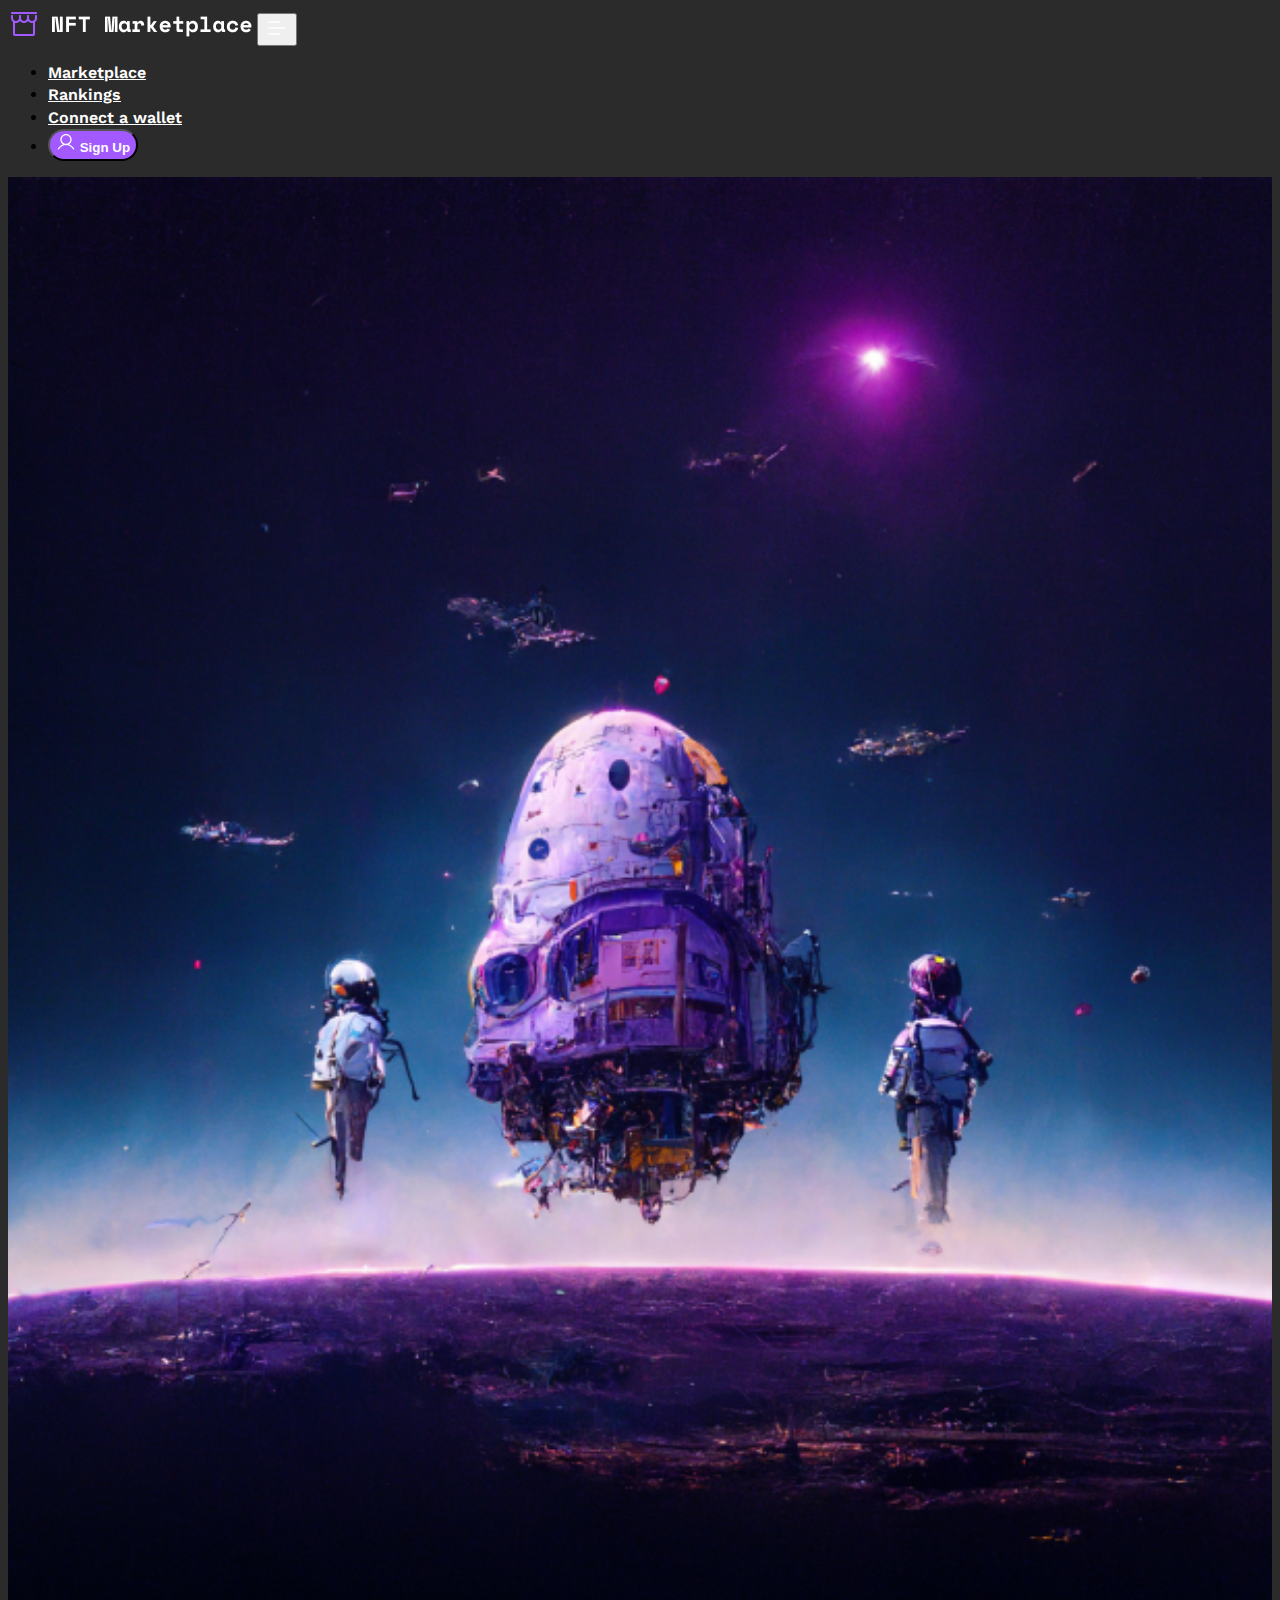
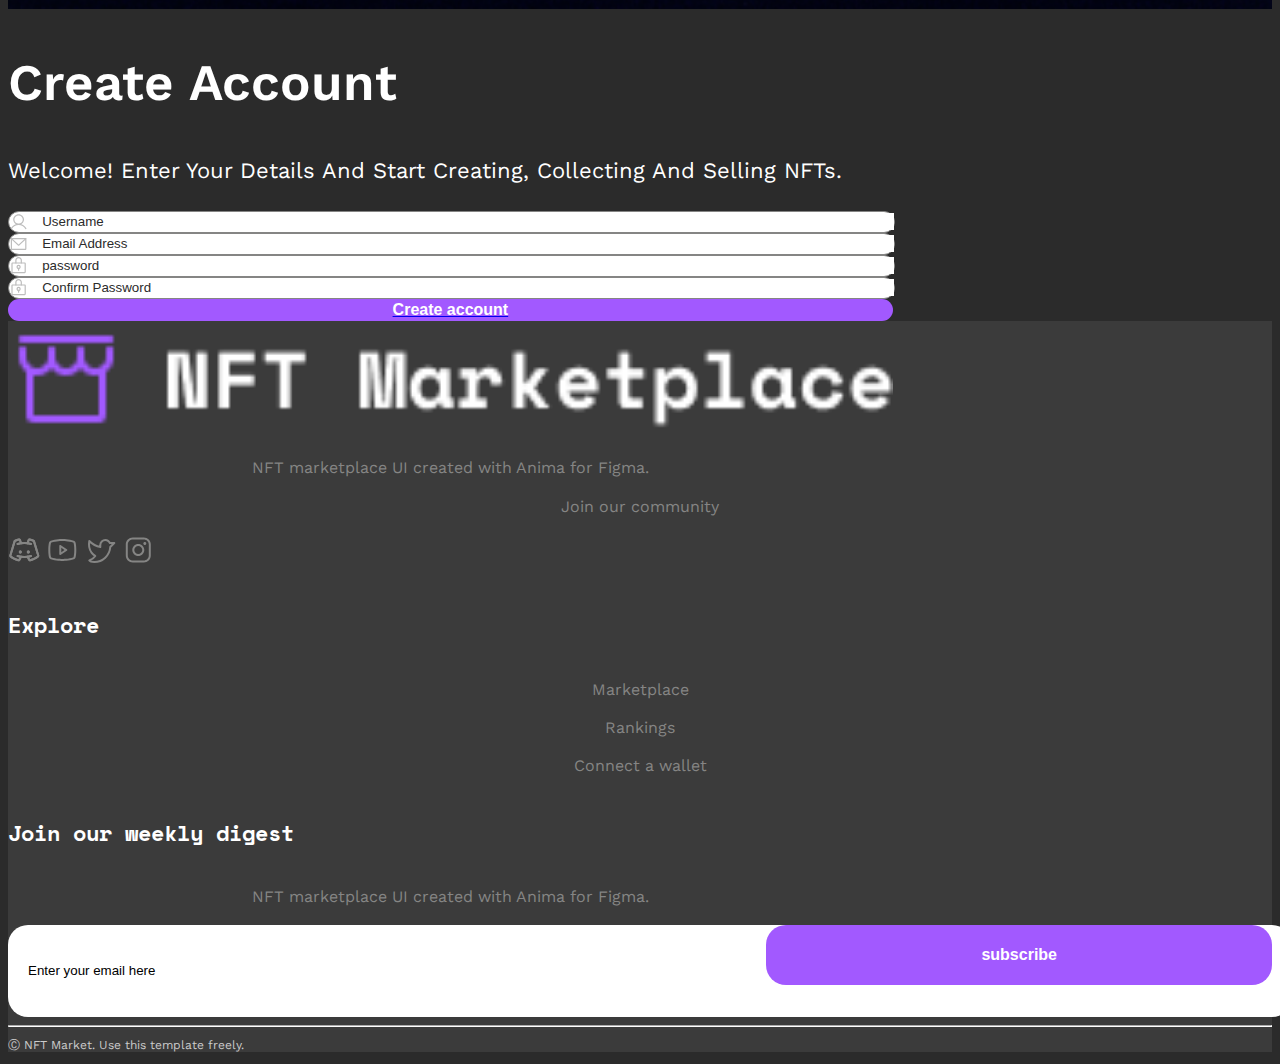
==== Sign Up.html @ da290aa7 "Add files via upload" ====
<!DOCTYPE html>
<html>

<head>
    <meta charset="utf-8">
    <meta name="viewport" content="width=device-width, initial-scale=1.0">
    <link href="https://cdn.jsdelivr.net/npm/bootstrap@5.3.0-alpha1/dist/css/bootstrap.min.css" rel="stylesheet"
        integrity="sha384-GLhlTQ8iRABdZLl6O3oVMWSktQOp6b7In1Zl3/Jr59b6EGGoI1aFkw7cmDA6j6gD" crossorigin="anonymous">
    <script src="https://cdn.jsdelivr.net/npm/bootstrap@5.3.0-alpha1/dist/js/bootstrap.bundle.min.js"
        integrity="sha384-w76AqPfDkMBDXo30jS1Sgez6pr3x5MlQ1ZAGC+nuZB+EYdgRZgiwxhTBTkF7CXvN"
        crossorigin="anonymous"></script>
    <link rel="stylesheet" href="https://fonts.googleapis.com/css?family=Work Sans">
    <link rel="stylesheet" href="https://fonts.googleapis.com/css?family=Space Mono">
    <title>Sign Up</title>
    <link rel="stylesheet" href="styles.css">
    <link rel="stylesheet" href="styles_sign_up.css">
</head>

<body>
    <!--START-->

    <header>

        <!--NAVIGATION-->

        <div class="container-fluid mb-md-2 mb-4 px-lg-3 px-md-1 px-2">

            <nav class="navbar navbar-expand-md">

                <a href="#" class="navbar-brand"><img src="Img/Logo.png"></a>

                <button class="navbar-toggler" type="button" data-bs-toggle="collapse" data-bs-target="#mynav"
                    aria-controls="mynav" aria-expanded="false" aria-lable="Toggle navigation">

                    <span><svg width="24" height="24" viewBox="0 0 24 24" fill="none"
                            xmlns="http://www.w3.org/2000/svg">
                            <path fill-rule="evenodd" clip-rule="evenodd"
                                d="M3 12C3 11.5858 3.33579 11.25 3.75 11.25H20.25C20.6642 11.25 21 11.5858 21 12C21 12.4142 20.6642 12.75 20.25 12.75H3.75C3.33579 12.75 3 12.4142 3 12Z"
                                fill="white" />
                            <path fill-rule="evenodd" clip-rule="evenodd"
                                d="M3 6C3 5.58579 3.33579 5.25 3.75 5.25H15C15.4142 5.25 15.75 5.58579 15.75 6C15.75 6.41421 15.4142 6.75 15 6.75H3.75C3.33579 6.75 3 6.41421 3 6Z"
                                fill="white" />
                            <path fill-rule="evenodd" clip-rule="evenodd"
                                d="M3 18C3 17.5858 3.33579 17.25 3.75 17.25H15C15.4142 17.25 15.75 17.5858 15.75 18C15.75 18.4142 15.4142 18.75 15 18.75H3.75C3.33579 18.75 3 18.4142 3 18Z"
                                fill="white" />
                        </svg>
                    </span>

                </button>

                <div class="collapse navbar-collapse" id="mynav">

                    <ul class="navbar-nav d-flex align-items-md-center gap-lg-3 gap-md-3 gap-2 ms-auto">

                        <li>
                            <a class="nav-link linki" href="#">Marketplace</a>
                        </li>

                        <li>
                            <a class="nav-link linki" href="#">Rankings</a>
                        </li>

                        <li>
                            <a class="nav-link linki" href="#">Connect a wallet</a>
                        </li>

                        <li>
                            <a class="nav-link" href="Sign Up.html" target="_blank">
                                <button class="btn btn-dark gilaki linki px-4 py-3"><svg width="20" height="20"
                                        viewBox="0 0 20 20" fill="none" xmlns="http://www.w3.org/2000/svg">
                                        <path fill-rule="evenodd" clip-rule="evenodd"
                                            d="M10 3.125C7.58375 3.125 5.625 5.08375 5.625 7.5C5.625 9.91625 7.58375 11.875 10 11.875C12.4162 11.875 14.375 9.91625 14.375 7.5C14.375 5.08375 12.4162 3.125 10 3.125ZM4.375 7.5C4.375 4.3934 6.8934 1.875 10 1.875C13.1066 1.875 15.625 4.3934 15.625 7.5C15.625 10.6066 13.1066 13.125 10 13.125C6.8934 13.125 4.375 10.6066 4.375 7.5Z"
                                            fill="white" />
                                        <path fill-rule="evenodd" clip-rule="evenodd"
                                            d="M10 13.1245C8.57364 13.1245 7.17241 13.5 5.93717 14.2132C4.70194 14.9265 3.67623 15.9523 2.96317 17.1877C2.79061 17.4866 2.40837 17.5891 2.10942 17.4165C1.81047 17.2439 1.70802 16.8617 1.88058 16.5628C2.70335 15.1374 3.88686 13.9537 5.31212 13.1307C6.73739 12.3078 8.3542 11.8745 10 11.8745C11.6458 11.8745 13.2626 12.3078 14.6879 13.1307C16.1131 13.9537 17.2966 15.1374 18.1194 16.5628C18.292 16.8617 18.1895 17.2439 17.8906 17.4165C17.5916 17.5891 17.2094 17.4866 17.0368 17.1877C16.3238 15.9523 15.2981 14.9265 14.0628 14.2132C12.8276 13.5 11.4264 13.1245 10 13.1245Z"
                                            fill="white" />
                                    </svg>
                                    Sign Up</button>
                            </a>
                        </li>

                    </ul>

                </div>
            </nav>

        </div>

    </header>


    <!--SECTION-I-->


    <main class="py-md-0 py-3">
        <div class="container-fluid">
            <div class="row">
                <div class="col-md-5 col-12 p-0">
                    <img class="poto hidden-1" src="Img_2/Image.png">
                    <img class="poto hidden-2" src="Img_2/Image 2.png">
                </div>

                <div class="col-lg-5 col-md-7 col-12 p-md-5 p-3">
                    <h2 class="heading-1 py-2 px-1">Create Account</h2>
                    <p class="teqsti-1 px-2 py-1">Welcome! Enter Your Details And Start Creating, Collecting And Selling
                        NFTs.
                    </p>

                    <div class="px-2">

                        <form action="#">

                            <div class="input-101 py-2 px-3 my-2">

                                <svg width="20" height="20" viewBox="0 0 20 20" fill="none"
                                    xmlns="http://www.w3.org/2000/svg">
                                    <path fill-rule="evenodd" clip-rule="evenodd"
                                        d="M10 3.125C7.58375 3.125 5.625 5.08375 5.625 7.5C5.625 9.91625 7.58375 11.875 10 11.875C12.4162 11.875 14.375 9.91625 14.375 7.5C14.375 5.08375 12.4162 3.125 10 3.125ZM4.375 7.5C4.375 4.3934 6.8934 1.875 10 1.875C13.1066 1.875 15.625 4.3934 15.625 7.5C15.625 10.6066 13.1066 13.125 10 13.125C6.8934 13.125 4.375 10.6066 4.375 7.5Z"
                                        fill="#BDBDBD" />
                                    <path fill-rule="evenodd" clip-rule="evenodd"
                                        d="M9.99998 13.1245C8.57362 13.1245 7.17239 13.5 5.93716 14.2132C4.70193 14.9265 3.67622 15.9523 2.96315 17.1877C2.79059 17.4866 2.40836 17.5891 2.10941 17.4165C1.81046 17.2439 1.708 16.8617 1.88056 16.5628C2.70333 15.1374 3.88684 13.9537 5.31211 13.1307C6.73738 12.3078 8.35418 11.8745 9.99998 11.8745C11.6458 11.8745 13.2626 12.3078 14.6879 13.1307C16.1131 13.9537 17.2966 15.1374 18.1194 16.5628C18.292 16.8617 18.1895 17.2439 17.8906 17.4165C17.5916 17.5891 17.2094 17.4866 17.0368 17.1877C16.3237 15.9523 15.298 14.9265 14.0628 14.2132C12.8276 13.5 11.4263 13.1245 9.99998 13.1245Z"
                                        fill="#BDBDBD" />
                                </svg>


                                <input type="text" id="name" name="name" placeholder="Username">

                            </div>

                            <div class="input-101 py-2 px-3 my-3">

                                <svg width="20" height="20" viewBox="0 0 20 20" fill="none"
                                    xmlns="http://www.w3.org/2000/svg">
                                    <path fill-rule="evenodd" clip-rule="evenodd"
                                        d="M1.875 4.375C1.875 4.02982 2.15482 3.75 2.5 3.75H17.5C17.8452 3.75 18.125 4.02982 18.125 4.375V15C18.125 15.3315 17.9933 15.6495 17.7589 15.8839C17.5245 16.1183 17.2065 16.25 16.875 16.25H3.125C2.79348 16.25 2.47554 16.1183 2.24112 15.8839C2.0067 15.6495 1.875 15.3315 1.875 15V4.375ZM3.125 5V15H16.875V5H3.125Z"
                                        fill="#BDBDBD" />
                                    <path fill-rule="evenodd" clip-rule="evenodd"
                                        d="M2.03928 3.95268C2.27253 3.69823 2.66788 3.68104 2.92233 3.91428L10 10.4021L17.0777 3.91428C17.3321 3.68104 17.7275 3.69823 17.9607 3.95268C18.194 4.20713 18.1768 4.60248 17.9223 4.83573L10.4223 11.7107C10.1834 11.9298 9.81663 11.9298 9.57768 11.7107L2.07768 4.83573C1.82323 4.60248 1.80604 4.20713 2.03928 3.95268Z"
                                        fill="#BDBDBD" />
                                </svg>


                                <input type="meil" id="meil" name="meil" placeholder="Email Address">

                            </div>

                            <div class="input-101 py-2 px-3 my-2">

                                <svg width="20" height="20" viewBox="0 0 20 20" fill="none"
                                    xmlns="http://www.w3.org/2000/svg">
                                    <path fill-rule="evenodd" clip-rule="evenodd"
                                        d="M10 10C9.48223 10 9.0625 10.4197 9.0625 10.9375C9.0625 11.4553 9.48223 11.875 10 11.875C10.5178 11.875 10.9375 11.4553 10.9375 10.9375C10.9375 10.4197 10.5178 10 10 10ZM7.8125 10.9375C7.8125 9.72938 8.79188 8.75 10 8.75C11.2081 8.75 12.1875 9.72938 12.1875 10.9375C12.1875 12.1456 11.2081 13.125 10 13.125C8.79188 13.125 7.8125 12.1456 7.8125 10.9375Z"
                                        fill="#BDBDBD" />
                                    <path fill-rule="evenodd" clip-rule="evenodd"
                                        d="M10 11.875C10.3452 11.875 10.625 12.1548 10.625 12.5V14.375C10.625 14.7202 10.3452 15 10 15C9.65482 15 9.375 14.7202 9.375 14.375V12.5C9.375 12.1548 9.65482 11.875 10 11.875Z"
                                        fill="#BDBDBD" />
                                    <path fill-rule="evenodd" clip-rule="evenodd"
                                        d="M2.5 7.5C2.5 6.80964 3.05964 6.25 3.75 6.25H16.25C16.9404 6.25 17.5 6.80964 17.5 7.5V16.25C17.5 16.9404 16.9404 17.5 16.25 17.5H3.75C3.05964 17.5 2.5 16.9404 2.5 16.25V7.5ZM16.25 7.5H3.75V16.25H16.25V7.5Z"
                                        fill="#BDBDBD" />
                                    <path fill-rule="evenodd" clip-rule="evenodd"
                                        d="M10 1.875C9.41984 1.875 8.86344 2.10547 8.4532 2.5157C8.04297 2.92594 7.8125 3.48234 7.8125 4.0625V6.875C7.8125 7.22018 7.53268 7.5 7.1875 7.5C6.84232 7.5 6.5625 7.22018 6.5625 6.875V4.0625C6.5625 3.15082 6.92466 2.27648 7.56932 1.63182C8.21398 0.987164 9.08832 0.625 10 0.625C10.9117 0.625 11.786 0.987164 12.4307 1.63182C13.0753 2.27648 13.4375 3.15082 13.4375 4.0625V6.875C13.4375 7.22018 13.1577 7.5 12.8125 7.5C12.4673 7.5 12.1875 7.22018 12.1875 6.875V4.0625C12.1875 3.48234 11.957 2.92594 11.5468 2.5157C11.1366 2.10547 10.5802 1.875 10 1.875Z"
                                        fill="#BDBDBD" />
                                </svg>


                                <input type="password" id="pwd" name="pwd" placeholder="password">

                            </div>

                            <div class="input-101 py-2 px-3 my-3">

                                <svg width="20" height="20" viewBox="0 0 20 20" fill="none"
                                    xmlns="http://www.w3.org/2000/svg">
                                    <path fill-rule="evenodd" clip-rule="evenodd"
                                        d="M10 10C9.48223 10 9.0625 10.4197 9.0625 10.9375C9.0625 11.4553 9.48223 11.875 10 11.875C10.5178 11.875 10.9375 11.4553 10.9375 10.9375C10.9375 10.4197 10.5178 10 10 10ZM7.8125 10.9375C7.8125 9.72938 8.79188 8.75 10 8.75C11.2081 8.75 12.1875 9.72938 12.1875 10.9375C12.1875 12.1456 11.2081 13.125 10 13.125C8.79188 13.125 7.8125 12.1456 7.8125 10.9375Z"
                                        fill="#BDBDBD" />
                                    <path fill-rule="evenodd" clip-rule="evenodd"
                                        d="M10 11.875C10.3452 11.875 10.625 12.1548 10.625 12.5V14.375C10.625 14.7202 10.3452 15 10 15C9.65482 15 9.375 14.7202 9.375 14.375V12.5C9.375 12.1548 9.65482 11.875 10 11.875Z"
                                        fill="#BDBDBD" />
                                    <path fill-rule="evenodd" clip-rule="evenodd"
                                        d="M2.5 7.5C2.5 6.80964 3.05964 6.25 3.75 6.25H16.25C16.9404 6.25 17.5 6.80964 17.5 7.5V16.25C17.5 16.9404 16.9404 17.5 16.25 17.5H3.75C3.05964 17.5 2.5 16.9404 2.5 16.25V7.5ZM16.25 7.5H3.75V16.25H16.25V7.5Z"
                                        fill="#BDBDBD" />
                                    <path fill-rule="evenodd" clip-rule="evenodd"
                                        d="M10 1.875C9.41984 1.875 8.86344 2.10547 8.4532 2.5157C8.04297 2.92594 7.8125 3.48234 7.8125 4.0625V6.875C7.8125 7.22018 7.53268 7.5 7.1875 7.5C6.84232 7.5 6.5625 7.22018 6.5625 6.875V4.0625C6.5625 3.15082 6.92466 2.27648 7.56932 1.63182C8.21398 0.987164 9.08832 0.625 10 0.625C10.9117 0.625 11.786 0.987164 12.4307 1.63182C13.0753 2.27648 13.4375 3.15082 13.4375 4.0625V6.875C13.4375 7.22018 13.1577 7.5 12.8125 7.5C12.4673 7.5 12.1875 7.22018 12.1875 6.875V4.0625C12.1875 3.48234 11.957 2.92594 11.5468 2.5157C11.1366 2.10547 10.5802 1.875 10 1.875Z"
                                        fill="#BDBDBD" />
                                </svg>


                                <input type="password" id="pwd" name="pwd" placeholder="Confirm Password">

                            </div>

                            <div class="my-3">
                                <a href="#" class="text-decoration-none">
                                    <button type="submit" class="py-2 px-3 button-101"> Create account</button>
                                </a>
                            </div>



                        </form>

                    </div>
                </div>
            </div>
        </div>
    </main>




    <!--SECTION-II-->

    <section class="pt-5 peri">
        <div class="container">
            <div class="row">
                <div class="col-md-4 col-12 pb-4">
                    <img src="Img/Logo.png" class="zoma-4">
                    <p class="teqsti-7 text-start zoma-3 pt-4">NFT marketplace UI created with Anima for Figma.</p>
                    <p class="teqsti-7 text-start">Join our community</p>
                    <span class="pe-1">
                        <svg width="33" height="32" viewBox="0 0 33 32" fill="none" xmlns="http://www.w3.org/2000/svg">
                            <path
                                d="M12.2931 19.5C13.1215 19.5 13.7931 18.8284 13.7931 18C13.7931 17.1716 13.1215 16.5 12.2931 16.5C11.4647 16.5 10.7931 17.1716 10.7931 18C10.7931 18.8284 11.4647 19.5 12.2931 19.5Z"
                                fill="#858584" />
                            <path
                                d="M20.2931 19.5C21.1215 19.5 21.7931 18.8284 21.7931 18C21.7931 17.1716 21.1215 16.5 20.2931 16.5C19.4647 16.5 18.7931 17.1716 18.7931 18C18.7931 18.8284 19.4647 19.5 20.2931 19.5Z"
                                fill="#858584" />
                            <path fill-rule="evenodd" clip-rule="evenodd"
                                d="M16.2858 9.99959C14.118 9.98356 11.9609 10.3055 9.89223 10.9539C9.36522 11.119 8.8041 10.8257 8.63893 10.2987C8.47376 9.77168 8.76709 9.21056 9.2941 9.04539C11.5587 8.33563 13.92 7.98281 16.2932 7.99959C18.6663 7.98281 21.0276 8.33563 23.2922 9.04539C23.8192 9.21056 24.1126 9.77168 23.9474 10.2987C23.7822 10.8257 23.2211 11.119 22.6941 10.9539C20.6254 10.3055 18.4684 9.98356 16.3006 9.99959H16.2858Z"
                                fill="#858584" />
                            <path fill-rule="evenodd" clip-rule="evenodd"
                                d="M8.63893 21.701C8.8041 21.1739 9.36522 20.8806 9.89223 21.0458C11.9609 21.6941 14.118 22.0161 16.2858 22.0001H16.3006C18.4684 22.0161 20.6254 21.6941 22.6941 21.0458C23.2211 20.8806 23.7822 21.1739 23.9474 21.701C24.1126 22.228 23.8192 22.7891 23.2922 22.9543C21.0276 23.664 18.6663 24.0168 16.2932 24C13.92 24.0168 11.5587 23.664 9.2941 22.9543C8.76709 22.7891 8.47376 22.228 8.63893 21.701Z"
                                fill="#858584" />
                            <path fill-rule="evenodd" clip-rule="evenodd"
                                d="M20.513 4.81121C20.9435 4.56852 21.4482 4.49267 21.9309 4.59812C23.2485 4.88366 24.5384 5.28424 25.7859 5.79524C26.0667 5.90352 26.319 6.07496 26.523 6.29638C26.7293 6.52018 26.8806 6.78885 26.9651 7.08115L31.2009 21.2255C31.3114 21.594 31.314 21.9865 31.2083 22.3563C31.1026 22.7262 30.8931 23.0581 30.6047 23.3126L30.5995 23.3171C28.532 25.1161 25.7307 26.4777 22.5487 27.2577C22.1067 27.3703 21.6393 27.3265 21.2258 27.1336C20.814 26.9414 20.4813 26.6132 20.2834 26.2044L18.7751 23.2129C18.5265 22.7197 18.7247 22.1184 19.2179 21.8698C19.711 21.6211 20.3124 21.8194 20.561 22.3125L22.0735 25.3125L22.0746 25.3147C25.0125 24.5943 27.5066 23.3571 29.2866 21.8083L29.9431 22.5627L29.2815 21.8128C29.2833 21.8113 29.2846 21.8092 29.2852 21.8069C29.2859 21.8046 29.2859 21.8022 29.2852 21.7999L25.0491 7.65465C25.0456 7.65325 25.042 7.65182 25.0385 7.65037C23.8956 7.18149 22.7136 6.81412 21.5063 6.55253L21.5041 6.55205C21.5011 6.55139 21.498 6.55186 21.4953 6.55337C21.4929 6.55473 21.491 6.55684 21.49 6.55937L20.505 9.53905C20.3317 10.0634 19.7661 10.348 19.2417 10.1747C18.7173 10.0013 18.4328 9.43574 18.6061 8.91136L19.5965 5.91516C19.756 5.44707 20.0823 5.0541 20.513 4.81121Z"
                                fill="#858584" />
                            <path fill-rule="evenodd" clip-rule="evenodd"
                                d="M11.0908 6.55337C11.0881 6.55186 11.085 6.55139 11.082 6.55205L11.0798 6.55252C9.87249 6.81412 8.69052 7.18148 7.54762 7.65037C7.54409 7.65182 7.54055 7.65324 7.53701 7.65465L3.30103 21.7996C3.30034 21.8019 3.30024 21.8046 3.3009 21.8069C3.30149 21.809 3.3026 21.8108 3.30412 21.8123C5.08381 23.3593 7.5762 24.5949 10.5115 25.3147L10.5126 25.3125L12.0251 22.3125C12.2738 21.8194 12.8751 21.6211 13.3682 21.8698C13.8614 22.1184 14.0596 22.7197 13.811 23.2129L12.3027 26.2045C12.1049 26.6132 11.7721 26.9414 11.3603 27.1336C10.9468 27.3265 10.4794 27.3703 10.0374 27.2577C6.85548 26.4777 4.05411 25.1161 1.98664 23.3171L1.98146 23.3126C1.69299 23.0581 1.48353 22.7262 1.37785 22.3563C1.27219 21.9865 1.27471 21.5942 1.38509 21.2258C1.38512 21.2257 1.38507 21.2259 1.38509 21.2258L5.62099 7.08117C5.70552 6.78887 5.85686 6.52019 6.06312 6.29638C6.26718 6.07496 6.51939 5.90352 6.8002 5.79524C8.04806 5.28409 9.33838 4.88344 10.6563 4.59788C11.1387 4.49279 11.643 4.5687 12.0731 4.81121C12.5039 5.05409 12.8301 5.44708 12.9896 5.91518L12.9926 5.92385L13.98 8.91136C14.1534 9.43574 13.8688 10.0013 13.3444 10.1747C12.82 10.348 12.2544 10.0634 12.0811 9.53905L11.0962 6.55937C11.0951 6.55684 11.0932 6.55473 11.0908 6.55337Z"
                                fill="#858584" />
                            <path
                                d="M12.2931 19.5C13.1215 19.5 13.7931 18.8284 13.7931 18C13.7931 17.1716 13.1215 16.5 12.2931 16.5C11.4647 16.5 10.7931 17.1716 10.7931 18C10.7931 18.8284 11.4647 19.5 12.2931 19.5Z"
                                fill="#858584" />
                            <path
                                d="M20.2931 19.5C21.1215 19.5 21.7931 18.8284 21.7931 18C21.7931 17.1716 21.1215 16.5 20.2931 16.5C19.4647 16.5 18.7931 17.1716 18.7931 18C18.7931 18.8284 19.4647 19.5 20.2931 19.5Z"
                                fill="#858584" />
                            <path fill-rule="evenodd" clip-rule="evenodd"
                                d="M16.2858 9.99959C14.118 9.98356 11.9609 10.3055 9.89223 10.9539C9.36522 11.119 8.8041 10.8257 8.63893 10.2987C8.47376 9.77168 8.76709 9.21056 9.2941 9.04539C11.5587 8.33563 13.92 7.98281 16.2932 7.99959C18.6663 7.98281 21.0276 8.33563 23.2922 9.04539C23.8192 9.21056 24.1126 9.77168 23.9474 10.2987C23.7822 10.8257 23.2211 11.119 22.6941 10.9539C20.6254 10.3055 18.4684 9.98356 16.3006 9.99959H16.2858Z"
                                fill="#858584" />
                            <path fill-rule="evenodd" clip-rule="evenodd"
                                d="M8.63893 21.701C8.8041 21.1739 9.36522 20.8806 9.89223 21.0458C11.9609 21.6941 14.118 22.0161 16.2858 22.0001H16.3006C18.4684 22.0161 20.6254 21.6941 22.6941 21.0458C23.2211 20.8806 23.7822 21.1739 23.9474 21.701C24.1126 22.228 23.8192 22.7891 23.2922 22.9543C21.0276 23.664 18.6663 24.0168 16.2932 24C13.92 24.0168 11.5587 23.664 9.2941 22.9543C8.76709 22.7891 8.47376 22.228 8.63893 21.701Z"
                                fill="#858584" />
                            <path fill-rule="evenodd" clip-rule="evenodd"
                                d="M20.513 4.81121C20.9435 4.56852 21.4482 4.49267 21.9309 4.59812C23.2485 4.88366 24.5384 5.28424 25.7859 5.79524C26.0667 5.90352 26.319 6.07496 26.523 6.29638C26.7293 6.52018 26.8806 6.78885 26.9651 7.08115L31.2009 21.2255C31.3114 21.594 31.314 21.9865 31.2083 22.3563C31.1026 22.7262 30.8931 23.0581 30.6047 23.3126L30.5995 23.3171C28.532 25.1161 25.7307 26.4777 22.5487 27.2577C22.1067 27.3703 21.6393 27.3265 21.2258 27.1336C20.814 26.9414 20.4813 26.6132 20.2834 26.2044L18.7751 23.2129C18.5265 22.7197 18.7247 22.1184 19.2179 21.8698C19.711 21.6211 20.3124 21.8194 20.561 22.3125L22.0735 25.3125L22.0746 25.3147C25.0125 24.5943 27.5066 23.3571 29.2866 21.8083L29.9431 22.5627L29.2815 21.8128C29.2833 21.8113 29.2846 21.8092 29.2852 21.8069C29.2859 21.8046 29.2859 21.8022 29.2852 21.7999L25.0491 7.65465C25.0456 7.65325 25.042 7.65182 25.0385 7.65037C23.8956 7.18149 22.7136 6.81412 21.5063 6.55253L21.5041 6.55205C21.5011 6.55139 21.498 6.55186 21.4953 6.55337C21.4929 6.55473 21.491 6.55684 21.49 6.55937L20.505 9.53905C20.3317 10.0634 19.7661 10.348 19.2417 10.1747C18.7173 10.0013 18.4328 9.43574 18.6061 8.91136L19.5965 5.91516C19.756 5.44707 20.0823 5.0541 20.513 4.81121Z"
                                fill="#858584" />
                            <path fill-rule="evenodd" clip-rule="evenodd"
                                d="M11.0908 6.55337C11.0881 6.55186 11.085 6.55139 11.082 6.55205L11.0798 6.55252C9.87249 6.81412 8.69052 7.18148 7.54762 7.65037C7.54409 7.65182 7.54055 7.65324 7.53701 7.65465L3.30103 21.7996C3.30034 21.8019 3.30024 21.8046 3.3009 21.8069C3.30149 21.809 3.3026 21.8108 3.30412 21.8123C5.08381 23.3593 7.5762 24.5949 10.5115 25.3147L10.5126 25.3125L12.0251 22.3125C12.2738 21.8194 12.8751 21.6211 13.3682 21.8698C13.8614 22.1184 14.0596 22.7197 13.811 23.2129L12.3027 26.2045C12.1049 26.6132 11.7721 26.9414 11.3603 27.1336C10.9468 27.3265 10.4794 27.3703 10.0374 27.2577C6.85548 26.4777 4.05411 25.1161 1.98664 23.3171L1.98146 23.3126C1.69299 23.0581 1.48353 22.7262 1.37785 22.3563C1.27219 21.9865 1.27471 21.5942 1.38509 21.2258C1.38512 21.2257 1.38507 21.2259 1.38509 21.2258L5.62099 7.08117C5.70552 6.78887 5.85686 6.52019 6.06312 6.29638C6.26718 6.07496 6.51939 5.90352 6.8002 5.79524C8.04806 5.28409 9.33838 4.88344 10.6563 4.59788C11.1387 4.49279 11.643 4.5687 12.0731 4.81121C12.5039 5.05409 12.8301 5.44708 12.9896 5.91518L12.9926 5.92385L13.98 8.91136C14.1534 9.43574 13.8688 10.0013 13.3444 10.1747C12.82 10.348 12.2544 10.0634 12.0811 9.53905L11.0962 6.55937C11.0951 6.55684 11.0932 6.55473 11.0908 6.55337Z"
                                fill="#858584" />
                        </svg>

                    </span>
                    <span class="pe-1">
                        <svg width="33" height="32" viewBox="0 0 33 32" fill="none" xmlns="http://www.w3.org/2000/svg">
                            <path fill-rule="evenodd" clip-rule="evenodd"
                                d="M13.8212 11.1183C14.1464 10.9443 14.5409 10.9634 14.8478 11.168L20.8478 15.168C21.126 15.3534 21.2931 15.6656 21.2931 16C21.2931 16.3344 21.126 16.6466 20.8478 16.8321L14.8478 20.8321C14.5409 21.0366 14.1464 21.0557 13.8212 20.8817C13.4961 20.7077 13.2931 20.3688 13.2931 20V12C13.2931 11.6312 13.4961 11.2923 13.8212 11.1183ZM15.2931 13.8685V18.1315L18.4903 16L15.2931 13.8685Z"
                                fill="#858584" />
                            <path fill-rule="evenodd" clip-rule="evenodd"
                                d="M16.2916 5.04985L16.2747 5.0498L16.2119 5.04983C16.1574 5.04996 16.0781 5.05035 15.9762 5.05143C15.7725 5.05359 15.4787 5.0585 15.1137 5.06945C14.3843 5.09135 13.3677 5.13749 12.2168 5.23466C9.94042 5.42685 7.04237 5.82571 4.81117 6.67823L4.79647 6.68398C4.3582 6.85941 3.96729 7.13539 3.65527 7.48966C3.34325 7.84393 3.11886 8.26657 3.0002 8.7235L2.99923 8.72726C2.68782 9.94582 2.29309 12.2055 2.29309 15.9999C2.29309 19.7942 2.68782 22.0539 2.99923 23.2725L3.0002 23.2762C3.11886 23.7332 3.34325 24.1558 3.65527 24.5101C3.96729 24.8643 4.3582 25.1403 4.79647 25.3157L4.81117 25.3215C7.04237 26.174 9.94042 26.5729 12.2168 26.7651C13.3677 26.8622 14.3843 26.9084 15.1137 26.9303C15.4787 26.9412 15.7725 26.9461 15.9762 26.9483C16.0781 26.9494 16.1574 26.9498 16.2119 26.9499L16.2747 26.9499L16.2916 26.9499H16.2946L16.3115 26.9499L16.3743 26.9499C16.4288 26.9498 16.5081 26.9494 16.61 26.9483C16.8137 26.9461 17.1075 26.9412 17.4725 26.9303C18.2019 26.9084 19.2185 26.8622 20.3694 26.7651C22.6458 26.5729 25.5438 26.174 27.775 25.3215L27.7897 25.3157C28.228 25.1403 28.6189 24.8643 28.9309 24.5101C29.2429 24.1558 29.4673 23.7332 29.586 23.2762L29.587 23.2725C29.8984 22.0539 30.2931 19.7942 30.2931 15.9999C30.2931 12.2055 29.8984 9.94582 29.587 8.72726L29.586 8.7235C29.4673 8.26657 29.2429 7.84393 28.9309 7.48966C28.6189 7.13539 28.228 6.85941 27.7897 6.68398L27.775 6.67823C25.5438 5.82571 22.6458 5.42685 20.3694 5.23466C19.2185 5.13749 18.2019 5.09135 17.4725 5.06945C17.1075 5.0585 16.8137 5.05359 16.61 5.05143C16.5081 5.05035 16.4288 5.04996 16.3743 5.04983L16.3115 5.0498L16.2946 5.04985H16.2916ZM16.2878 24.9499L16.2985 24.9498L16.3017 24.9499L16.3148 24.9499L16.3698 24.9499C16.419 24.9498 16.4927 24.9494 16.5888 24.9484C16.7808 24.9464 17.0617 24.9417 17.4125 24.9312C18.1147 24.9101 19.0942 24.8656 20.2011 24.7722C22.4372 24.5834 25.0972 24.2018 27.0527 23.4565C27.1975 23.3974 27.3266 23.3056 27.43 23.1882C27.5345 23.0695 27.6098 22.928 27.6498 22.7751C27.9134 21.7429 28.2931 19.6529 28.2931 15.9999C28.2931 12.3468 27.9134 10.2568 27.6498 9.22464C27.6098 9.07168 27.5345 8.9302 27.43 8.81154C27.3266 8.69415 27.1975 8.60233 27.0527 8.54326C25.0972 7.79791 22.4372 7.41635 20.2011 7.22757C19.0942 7.13411 18.1147 7.08963 17.4125 7.06855C17.0617 7.05802 16.7808 7.05336 16.5888 7.05132C16.4927 7.0503 16.419 7.04994 16.3698 7.04983L16.3148 7.0498L16.3017 7.04983L16.2988 7.04985L16.2877 7.04991L16.2845 7.04983L16.2714 7.0498L16.2164 7.04983C16.1672 7.04994 16.0934 7.0503 15.9974 7.05132C15.8054 7.05336 15.5245 7.05802 15.1737 7.06855C14.4715 7.08963 13.492 7.13411 12.385 7.22757C10.149 7.41635 7.48899 7.79791 5.53348 8.54327C5.3887 8.60234 5.25954 8.69415 5.15615 8.81154C5.05165 8.9302 4.97639 9.07168 4.9364 9.22464C4.67283 10.2569 4.29309 12.3468 4.29309 15.9999C4.29309 19.6529 4.67282 21.7429 4.93639 22.7751C4.97638 22.928 5.05164 23.0695 5.15615 23.1882C5.25954 23.3056 5.3887 23.3974 5.53347 23.4565C7.48899 24.2018 10.149 24.5834 12.385 24.7722C13.492 24.8656 14.4715 24.9101 15.1737 24.9312C15.5245 24.9417 15.8054 24.9464 15.9974 24.9484C16.0934 24.9494 16.1672 24.9498 16.2164 24.9499L16.2714 24.9499L16.2845 24.9499L16.2878 24.9499Z"
                                fill="#858584" />
                        </svg>
                    </span>
                    <span class="pe-1">
                        <svg width="33" height="32" viewBox="0 0 33 32" fill="none" xmlns="http://www.w3.org/2000/svg">
                            <path
                                d="M16.293 11.0005C16.293 8.25045 18.6055 5.96295 21.3555 6.00045C22.3186 6.01157 23.2579 6.3006 24.0607 6.8328C24.8634 7.365 25.4953 8.11771 25.8805 9.00045H30.293L26.2555 13.038C25.995 17.0937 24.1996 20.8979 21.2345 23.6773C18.2694 26.4566 14.3571 28.0025 10.293 28.0005C6.29303 28.0005 5.29303 26.5005 5.29303 26.5005C5.29303 26.5005 9.29303 25.0005 11.293 22.0005C11.293 22.0005 3.29303 18.0005 5.29303 7.00045C5.29303 7.00045 10.293 12.0005 16.293 13.0005V11.0005Z"
                                stroke="#858584" stroke-width="2" stroke-linecap="round" stroke-linejoin="round" />
                        </svg>

                    </span>
                    <span class="pe-1">
                        <svg width="33" height="32" viewBox="0 0 33 32" fill="none" xmlns="http://www.w3.org/2000/svg">
                            <path fill-rule="evenodd" clip-rule="evenodd"
                                d="M16.2931 12C14.084 12 12.2931 13.7909 12.2931 16C12.2931 18.2091 14.084 20 16.2931 20C18.5022 20 20.2931 18.2091 20.2931 16C20.2931 13.7909 18.5022 12 16.2931 12ZM10.2931 16C10.2931 12.6863 12.9794 10 16.2931 10C19.6068 10 22.2931 12.6863 22.2931 16C22.2931 19.3137 19.6068 22 16.2931 22C12.9794 22 10.2931 19.3137 10.2931 16Z"
                                fill="#858584" />
                            <path fill-rule="evenodd" clip-rule="evenodd"
                                d="M10.7931 5.5C8.03167 5.5 5.79309 7.73858 5.79309 10.5V21.5C5.79309 24.2614 8.03167 26.5 10.7931 26.5H21.7931C24.5545 26.5 26.7931 24.2614 26.7931 21.5V10.5C26.7931 7.73858 24.5545 5.5 21.7931 5.5H10.7931ZM3.79309 10.5C3.79309 6.63401 6.9271 3.5 10.7931 3.5H21.7931C25.6591 3.5 28.7931 6.63401 28.7931 10.5V21.5C28.7931 25.366 25.6591 28.5 21.7931 28.5H10.7931C6.9271 28.5 3.79309 25.366 3.79309 21.5V10.5Z"
                                fill="#858584" />
                            <path
                                d="M22.7931 11C23.6215 11 24.2931 10.3284 24.2931 9.5C24.2931 8.67157 23.6215 8 22.7931 8C21.9647 8 21.2931 8.67157 21.2931 9.5C21.2931 10.3284 21.9647 11 22.7931 11Z"
                                fill="#858584" />
                        </svg>

                    </span>
                </div>

                <div class="col-md-3 col-12 pb-4">
                    <h5 class="teqsti-12 pb-3">Explore</h5>
                    <p class="teqsti-7 text-start">Marketplace</p>
                    <p class="teqsti-7 text-start">Rankings</p>
                    <p class="teqsti-7 text-start">Connect a wallet</p>
                </div>

                <div class="col-md-5 col-12 pb-4">
                    <h5 class="teqsti-12">Join our weekly digest</h5>
                    <p class="teqsti-7 text-start zoma-3 pt-3">NFT marketplace UI created with Anima for Figma.</p>

                    <div class="inputebi damaluli-7">
                        <input type="email" value="Enter your email here" class="input-1">
                        <button class="input-2 btn btn-dark">subscribe</button>
                    </div>

                    <div class="damaluli-6">
                        <input type="email" value="Enter your email here" class="input-3">
                        <button class="btn btn-dark input-4">subscribe</button>
                    </div>
                </div>

                <hr />

                <div class="col-12">
                    <p class="teqsti-13 py-2">Ⓒ NFT Market. Use this template freely.</p>
                </div>
            </div>
        </div>
    </section>

</body>

</html>
---- styles.css ----
body {
    font-family: 'Work Sans';
    background: #2B2B2B;
}

.section-six {
    background: linear-gradient(180deg, rgba(162, 89, 255, 0) 0%, #A259FF 100%),
        url(Img/didi\ soko.png);
    background-repeat: no-repeat;
    background-size: 100% 120%;
}

.saati {
    padding: 30px 15px;
    gap: 10px;
    width: 320px;
    height: 150px;
    background: rgba(59, 59, 59, 0.5);
    backdrop-filter: blur(5px);
    border-radius: 20px;
}

hr {
    border-color: #FFFFFF;
}


.linki {
    font-weight: 600;
    color: #FFFFFF;
    line-height: 140%;
}

.gilaki {
    background: #A259FF;
    border-radius: 20px;
}

.gilaki-101 {
    margin-top: 80%;
    display: flex;
    flex-direction: row;
    align-items: center;
    padding: 10px 20px;
    gap: 12px;
    background: #3B3B3B;
    border-radius: 20px;
    font-size: 16px;
    line-height: 140%;
    color: #FFFFFF;
}

.gilaki-200 {
    align-items: center;
    background: #FFFFFF;
    border-radius: 20px;
    font-weight: 600;
    font-size: 16px;
    line-height: 140%;
    text-align: center;
    color: #2B2B2B;
}

.navigacia {
    margin-left: auto;
}

.poto {
    width: 100%;
    height: 100%;
}

.poto-1 {
    width: 100%;
}

.poto-2 {
    display: flex !important;
    justify-content: center !important;
    align-items: center;
}

.statia {
    padding: 0;
    border-radius: 20px;
    border: none;
    background: #3B3B3B;
}

.satauri-1 {
    font-weight: 600;
    font-size: 67px;
    line-height: 110%;
    color: #FFFFFF;
}

.satauri-2 {
    font-weight: 600;
    font-size: 54px;
    line-height: 110%;
    color: #FFFFFF;
}

.satauri-3 {
    font-family: 'Space Mono';
    font-weight: 700;
    font-size: 28px;
    color: #FFFFFF;
}

.qvesatauri {
    font-family: 'Space Mono';
    font-size: 12px;
    line-height: 110%;
    color: #FFFFFF;
}

.teqsti-1 {
    font-weight: 400;
    font-size: 22px;
    line-height: 160%;
    color: #FFFFFF;
}

.teqsti-2 {
    font-family: 'Space Mono';
    font-weight: 700;
    font-size: 28px;
    line-height: 140%;
    color: #FFFFFF;
    margin: 0;
}

.teqsti-3 {
    font-size: 16px;
    line-height: 160%;
    color: #FFFFFF;
}

.teqsti-4 {
    font-weight: 600;
    font-size: 38px;
    line-height: 120%;
    color: #FFFFFF;
}

.teqsti-5 {
    font-family: 'Space Mono';
    font-weight: 700;
    font-size: 22px;
    line-height: 160%;
    display: flex;
    align-items: center !important;
    justify-content: center;
    color: #FFFFFF;
    background: #A259FF;
    border-radius: 20px;
    border: none;
    height: 100%;
    width: 100%;
}

.teqsti-6 {
    font-weight: 600;
    font-size: 22px;
    line-height: 140%;
    text-align: center;
    color: #FFFFFF;
}

.teqsti-7 {
    font-size: 16px;
    line-height: 140%;
    color: #858584;
    text-align: center;
}

.teqsti-8 {
    font-family: 'Space Mono';
    font-size: 16px;
    color: #FFFFFF;
}

.teqsti-9 {
    font-family: 'Space Mono';
    font-size: 12px;
    line-height: 200%;
    color: #858584;
}

.teqsti-10 {
    font-family: 'Space Mono';
    font-size: 16px;
    line-height: 100%;
    color: #FFFFFF;
}

.teqsti-11 {
    font-weight: 600;
    font-size: 42px;
    line-height: 120%;
    color: #FFFFFF;
}

.teqsti-12 {
    font-family: 'Space Mono';
    font-weight: 700;
    font-size: 22px;
    line-height: 160%;
    color: #FFFFFF;
}

.teqsti-13 {
    font-size: 12px;
    line-height: 110%;
    color: #CCCCCC;
}

.damaluli-2,
.damaluli-6 {
    display: none !important;
}

.border-1 {
    border: 2px solid #A259FF;
    border-radius: 20px;
    width: 100%;
    height: 60%;
}

.border-2 {
    border: 2px solid #A259FF;
    border-radius: 20px;
    width: 100%;
    height: 100%;
}

.number-frame {
    display: flex;
    flex-direction: row;
    align-items: flex-start;
    padding: 0px;
    isolation: isolate;
    position: absolute;
    width: 30px;
    height: 30px;
    left: 20px;
    top: 18px;
    background: #2B2B2B;
    border-radius: 20px;
}

.number {
    font-family: 'Space Mono';
    font-size: 16px;
    line-height: 140%;
    display: flex;
    align-items: center;
    justify-content: center;
    color: #858584;
}

.statia-1 {
    background: #3B3B3B;
    border-radius: 20px;

}

.zoma-2 {
    height: 150px;
}

.zoma-3 {
    width: 70%;
}

.zoma-4 {
    width: 70%;
}

.statia-2 {
    background: #3B3B3B;
    border-radius: 20px;
}

.inputebi {
    position: relative;
}


.input-1 {
    padding: 16px 0px 16px 20px;
    gap: 12px;
    width: 100%;
    height: 60px;
    background: #FFFFFF;
    border-radius: 20px;
    border: none;
}

.input-2 {
    position: absolute;
    right: 0;
    top: 0;
    background: #A259FF;
    color: #FFFFFF;
    width: 40%;
    height: 60px;
    border-radius: 20px;
    font-weight: 600;
    font-size: 16px;
    line-height: 140%;
    text-align: center;
    border: none;
}

.input-3 {
    padding: 16px 0px 16px 20px;
    gap: 12px;
    width: 100%;
    height: 45px;
    background: #FFFFFF;
    border-radius: 30px;
    border: none;
    margin-bottom: 16px;
}

.input-4 {
    background: #A259FF;
    color: #FFFFFF;
    width: 100%;
    height: 45px;
    border-radius: 30px;
    font-weight: 600;
    font-size: 16px;
    line-height: 140%;
    text-align: center;
    border: none;
}

.peri {
    background: #3B3B3B;
}

@media (max-width: 500px) {
    .satauri-1 {
        font-size: 31px;
    }

    .teqsti-1 {
        font-size: 17px;
    }

    .damaluli-1,
    .damaluli-3,
    .damaluli-4,
    .damaluli-5,
    .damaluli-7 {
        display: none !important;
    }

    .damaluli-2,
    .damaluli-6 {
        display: grid !important;
    }

    .specbutton {
        width: 100%;
    }

    .mimartuleba-1 {
        display: flex;
        flex-direction: row;
    }

    .poto-2 img {
        width: 60%;
        padding-left: 17px;
        margin-top: -13px;
    }

    .teqsti-6,
    .teqsti-7 {
        text-align: start !important;
    }

    .teqsti-9 {
        font-size: 13px;
    }

    .teqsti-10 {
        font-size: 16px;
    }

    .statia-1 {
        height: 90%;
    }

    .section-six {
        background-size: 100% 100%;
    }

    .gilaki-101 {
        margin-top: 10%;
    }

    .fleqsi {
        display: flex !important;
        flex-direction: column !important;
        align-items: center !important;
        justify-content: center !important;
    }

    .instruqcia h5 {
        margin-top: 15px;
        font-size: 18px !important;
        text-align: start !important;
    }

    .instruqcia p {
        font-size: 13px !important;
        text-align: start !important;
    }

    .zoma-1 {
        width: 140% !important;
    }

    .statia-2 {
        background-color: transparent;
        border: none;
    }
}

@media (max-width: 800px) {

    .linki {
        font-size: 14px;
    }

    .teqsti-1 {
        font-size: 15.5px;
    }

    .teqsti-5 {
        font-size: 13px;
        border-radius: 10px;
    }

    .teqsti-6 {
        font-size: 20px;
    }

    .border-2 {
        border-radius: 10px;
        width: 100%;
    }

    .border-1 {
        font-size: 13px;
    }

    .teqsti-9 {
        font-size: 10px;
    }

    .teqsti-10 {
        font-size: 12px;
    }

    .instruqcia h5 {
        font-size: 24px;
    }

    .instruqcia p {
        font-size: 16px;
    }

    .zoma-2 {
        height: 100%;
    }

    .teqsti-11 {
        font-size: 26px;
    }

    .zoma-4 {
        width: 85%;
    }


}

@media (max-width: 950px) {

    .input-1,
    .input-2 {
        font-size: 12px;
    }

    .input-2 {
        width: 35%;
    }
}
---- styles_sign_up.css ----
::placeholder {
    color: #2B2B2B;
}

.heading-1 {
    font-weight: 600;
    font-size: 51px;
    line-height: 110%;
    display: flex;
    align-items: center;
    color: #FFFFFF;
}


.input-101 {
    display: flex;
    flex-direction: row;
    align-items: center;
    gap: 12px;
    background: #FFFFFF;
    border: 1px solid #858584;
    border-radius: 20px;
    width: 70%;
}


.input-101 input {
    border: none;
    width: 100%;
}

.button-101 {
    display: flex;
    flex-direction: row;
    justify-content: center;
    align-items: center;
    padding: 0px 50px;
    gap: 12px;
    background: #A259FF;
    border-radius: 20px;
    border: none;
    width: 70%;
    font-weight: 600;
    font-size: 16px;
    line-height: 140%;
    /* or 22px */

    display: flex;
    align-items: center;
    text-align: center;

    color: #FFFFFF;
}

.hidden-2 {
    display: none;
}

@media (max-width: 500px) {

    .heading-1 {
        font-size: 41px;
    }

    .hidden-1 {
        display: none;
    }

    .hidden-2 {
        display: block;
    }

    .input-101,
    .button-101 {
        width: 100%;
    }
}

@media (max-width: 850px) {
    .heading-1 {
        font-size: 41px;
    }
}
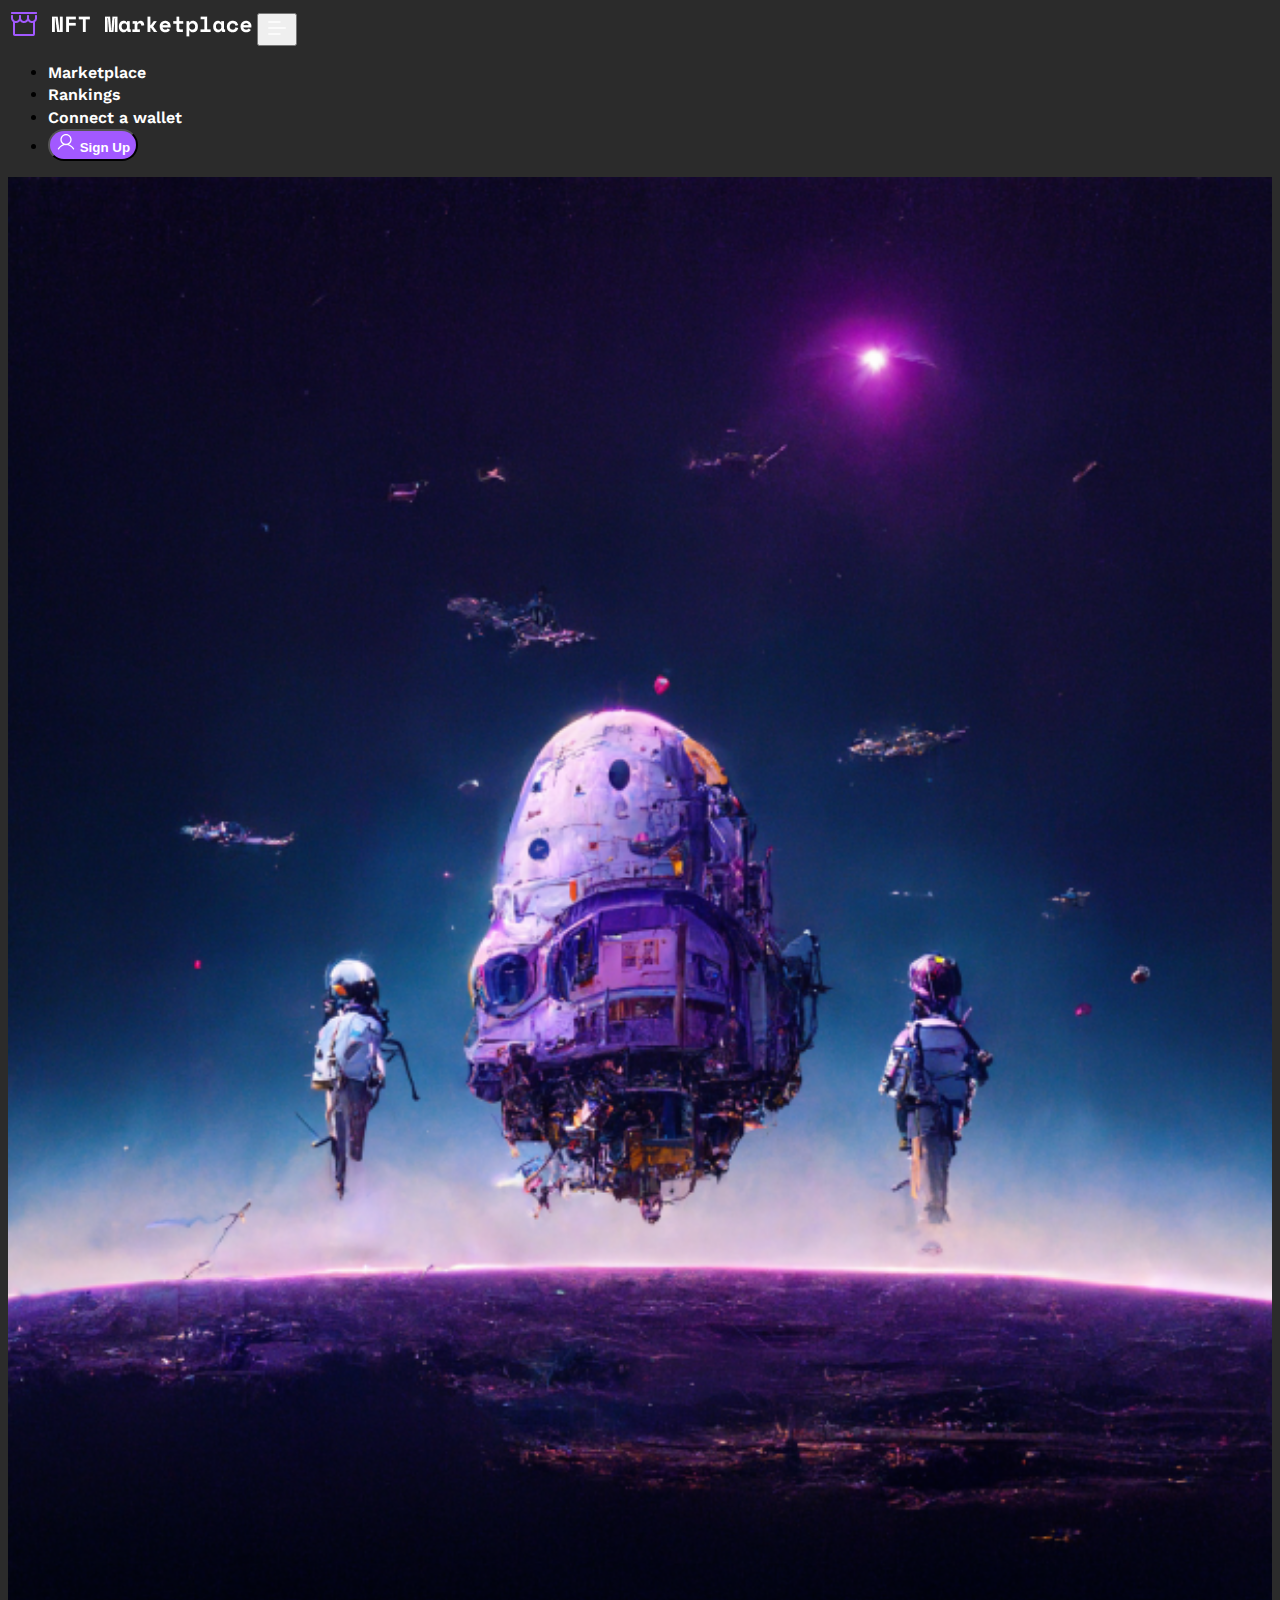
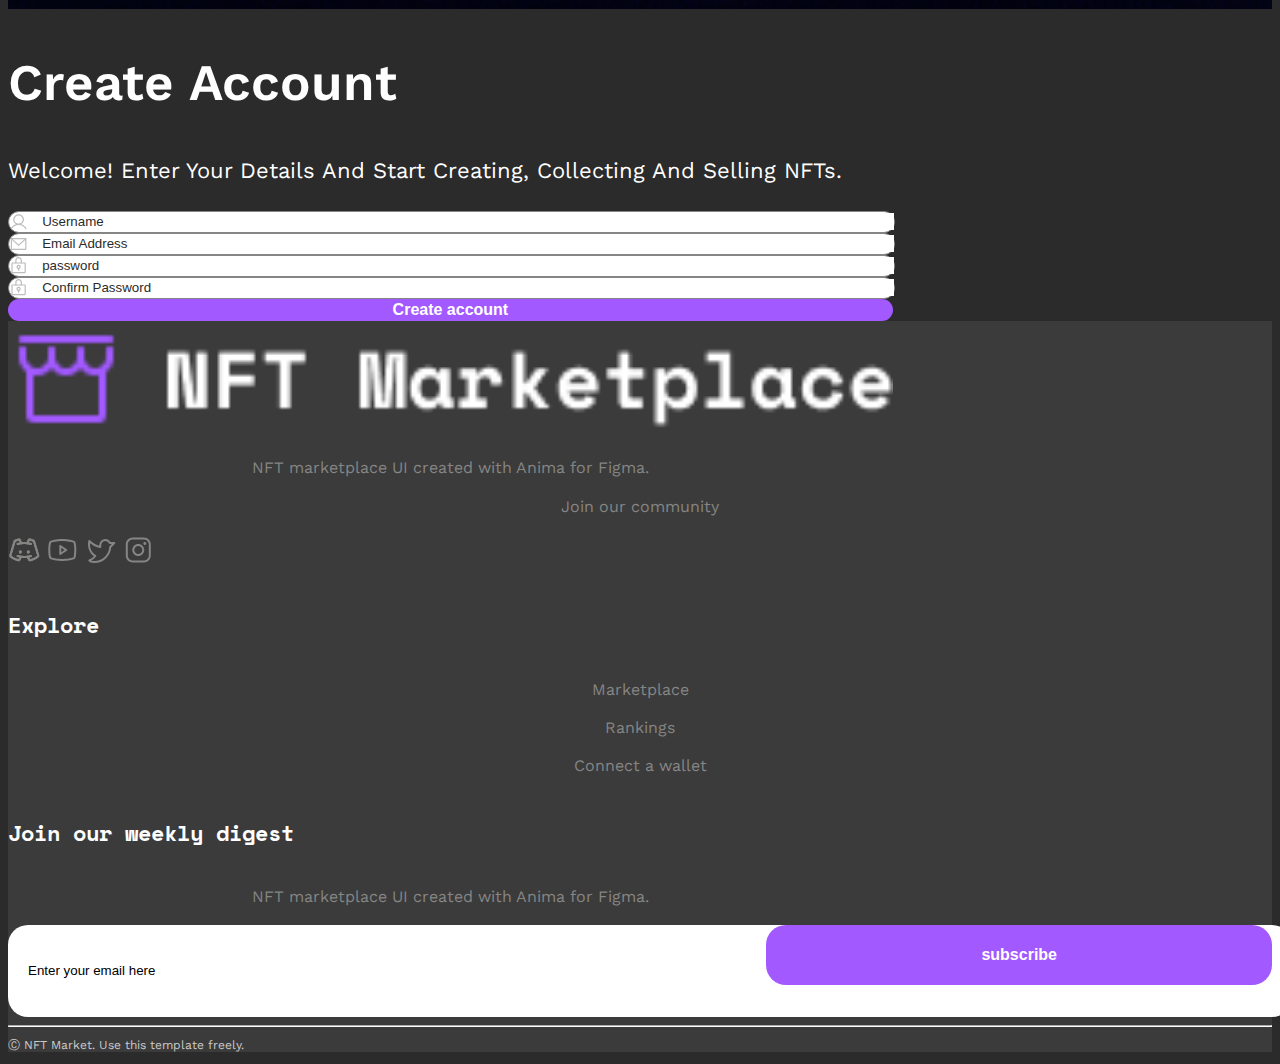
==== commit ed30f683: "Add files via upload" ====
--- a/Sign Up.html
+++ b/Sign Up.html
@@ -12,11 +12,12 @@
     <link rel="stylesheet" href="https://fonts.googleapis.com/css?family=Work Sans">
     <link rel="stylesheet" href="https://fonts.googleapis.com/css?family=Space Mono">
     <title>Sign Up</title>
-    <link rel="stylesheet" href="styles.css">
-    <link rel="stylesheet" href="styles_sign_up.css">
+    <link rel="stylesheet" href="css/index.css">
+    <link rel="stylesheet" href="css/sign_up.css">
 </head>
 
 <body>
+
     <!--START-->
 
     <header>
@@ -27,7 +28,7 @@
 
             <nav class="navbar navbar-expand-md">
 
-                <a href="#" class="navbar-brand"><img src="Img/Logo.png"></a>
+                <a href="index.html" class="navbar-brand"><img src="Img/Index/Logo.png"></a>
 
                 <button class="navbar-toggler" type="button" data-bs-toggle="collapse" data-bs-target="#mynav"
                     aria-controls="mynav" aria-expanded="false" aria-lable="Toggle navigation">
@@ -61,11 +62,11 @@
                         </li>
 
                         <li>
-                            <a class="nav-link linki" href="#">Connect a wallet</a>
+                            <a class="nav-link linki" href="Connect a wallet.html">Connect a wallet</a>
                         </li>
 
                         <li>
-                            <a class="nav-link" href="Sign Up.html" target="_blank">
+                            <a class="nav-link" href="Sign Up.html">
                                 <button class="btn btn-dark gilaki linki px-4 py-3"><svg width="20" height="20"
                                         viewBox="0 0 20 20" fill="none" xmlns="http://www.w3.org/2000/svg">
                                         <path fill-rule="evenodd" clip-rule="evenodd"
@@ -96,8 +97,8 @@
         <div class="container-fluid">
             <div class="row">
                 <div class="col-md-5 col-12 p-0">
-                    <img class="poto hidden-1" src="Img_2/Image.png">
-                    <img class="poto hidden-2" src="Img_2/Image 2.png">
+                    <img class="poto hidden-1" src="Img/sign up/Image.png">
+                    <img class="poto hidden-2" src="Img/sign up/Image 2.png">
                 </div>
 
                 <div class="col-lg-5 col-md-7 col-12 p-md-5 p-3">
@@ -215,7 +216,7 @@
         <div class="container">
             <div class="row">
                 <div class="col-md-4 col-12 pb-4">
-                    <img src="Img/Logo.png" class="zoma-4">
+                    <img src="Img/Index/Logo.png" class="zoma-4">
                     <p class="teqsti-7 text-start zoma-3 pt-4">NFT marketplace UI created with Anima for Figma.</p>
                     <p class="teqsti-7 text-start">Join our community</p>
                     <span class="pe-1">
--- a/css/index.css
+++ b/css/index.css
@@ -0,0 +1,512 @@
+body {
+    font-family: 'Work Sans';
+    background: #2B2B2B;
+}
+
+a {
+    text-decoration: none;
+}
+
+.section-six {
+    background: linear-gradient(180deg, rgba(162, 89, 255, 0) 0%, #A259FF 100%),
+        url(url/didisoko.png);
+    background-repeat: no-repeat;
+    background-size: 100% 120%;
+}
+
+.saati {
+    padding: 30px 15px;
+    gap: 10px;
+    width: 320px;
+    height: 150px;
+    background: rgba(59, 59, 59, 0.5);
+    backdrop-filter: blur(5px);
+    border-radius: 20px;
+}
+
+hr {
+    border-color: #FFFFFF;
+}
+
+
+.linki {
+    font-weight: 600;
+    color: #FFFFFF;
+    line-height: 140%;
+}
+
+.linki:hover {
+    color: #FFFFFF;
+}
+
+.gilaki {
+    background: #A259FF;
+    border-radius: 20px;
+}
+
+.gilaki-101 {
+    margin-top: 80%;
+    display: flex;
+    flex-direction: row;
+    align-items: center;
+    padding: 10px 20px;
+    gap: 12px;
+    background: #3B3B3B;
+    border-radius: 20px;
+    font-size: 16px;
+    line-height: 140%;
+    color: #FFFFFF;
+}
+
+.gilaki-200 {
+    align-items: center;
+    background: #FFFFFF;
+    border-radius: 20px;
+    font-weight: 600;
+    font-size: 16px;
+    line-height: 140%;
+    text-align: center;
+    color: #2B2B2B;
+}
+
+.navigacia {
+    margin-left: auto;
+}
+
+.poto {
+    width: 100%;
+    height: 100%;
+}
+
+.poto-1 {
+    width: 100%;
+}
+
+.poto-2 {
+    display: flex !important;
+    justify-content: center !important;
+    align-items: center;
+}
+
+.statia {
+    padding: 0;
+    border-radius: 20px;
+    border: none;
+    background: #3B3B3B;
+}
+
+.satauri-1 {
+    font-weight: 600;
+    font-size: 67px;
+    line-height: 110%;
+    color: #FFFFFF;
+}
+
+.satauri-2 {
+    font-weight: 600;
+    font-size: 54px;
+    line-height: 110%;
+    color: #FFFFFF;
+}
+
+.satauri-3 {
+    font-family: 'Space Mono';
+    font-weight: 700;
+    font-size: 28px;
+    color: #FFFFFF;
+}
+
+.qvesatauri {
+    font-family: 'Space Mono';
+    font-size: 12px;
+    line-height: 110%;
+    color: #FFFFFF;
+}
+
+.teqsti-1 {
+    font-weight: 400;
+    font-size: 22px;
+    line-height: 160%;
+    color: #FFFFFF;
+}
+
+.teqsti-2 {
+    font-family: 'Space Mono';
+    font-weight: 700;
+    font-size: 28px;
+    line-height: 140%;
+    color: #FFFFFF;
+    margin: 0;
+}
+
+.teqsti-3 {
+    font-size: 16px;
+    line-height: 160%;
+    color: #FFFFFF;
+}
+
+.teqsti-4 {
+    font-weight: 600;
+    font-size: 38px;
+    line-height: 120%;
+    color: #FFFFFF;
+}
+
+.teqsti-5 {
+    font-family: 'Space Mono';
+    font-weight: 700;
+    font-size: 22px;
+    line-height: 160%;
+    display: flex;
+    align-items: center !important;
+    justify-content: center;
+    color: #FFFFFF;
+    background: #A259FF;
+    border-radius: 20px;
+    border: none;
+    height: 100%;
+    width: 100%;
+}
+
+.teqsti-6 {
+    font-weight: 600;
+    font-size: 22px;
+    line-height: 140%;
+    text-align: center;
+    color: #FFFFFF;
+}
+
+.teqsti-7 {
+    font-size: 16px;
+    line-height: 140%;
+    color: #858584;
+    text-align: center;
+}
+
+.teqsti-8 {
+    font-family: 'Space Mono';
+    font-size: 16px;
+    color: #FFFFFF;
+}
+
+.teqsti-9 {
+    font-family: 'Space Mono';
+    font-size: 12px;
+    line-height: 200%;
+    color: #858584;
+}
+
+.teqsti-10 {
+    font-family: 'Space Mono';
+    font-size: 16px;
+    line-height: 100%;
+    color: #FFFFFF;
+}
+
+.teqsti-11 {
+    font-weight: 600;
+    font-size: 42px;
+    line-height: 120%;
+    color: #FFFFFF;
+}
+
+.teqsti-12 {
+    font-family: 'Space Mono';
+    font-weight: 700;
+    font-size: 22px;
+    line-height: 160%;
+    color: #FFFFFF;
+}
+
+.teqsti-13 {
+    font-size: 12px;
+    line-height: 110%;
+    color: #CCCCCC;
+}
+
+.damaluli-2,
+.damaluli-6 {
+    display: none !important;
+}
+
+.border-1 {
+    border: 2px solid #A259FF;
+    border-radius: 20px;
+    width: 100%;
+    height: 60%;
+}
+
+.border-2 {
+    border: 2px solid #A259FF;
+    border-radius: 20px;
+    width: 100%;
+    height: 100%;
+}
+
+.number-frame {
+    display: flex;
+    flex-direction: row;
+    align-items: flex-start;
+    padding: 0px;
+    isolation: isolate;
+    position: absolute;
+    width: 30px;
+    height: 30px;
+    left: 20px;
+    top: 18px;
+    background: #2B2B2B;
+    border-radius: 20px;
+}
+
+.number {
+    font-family: 'Space Mono';
+    font-size: 16px;
+    line-height: 140%;
+    display: flex;
+    align-items: center;
+    justify-content: center;
+    color: #858584;
+}
+
+.statia-1 {
+    background: #3B3B3B;
+    border-radius: 20px;
+
+}
+
+.zoma-2 {
+    height: 150px;
+}
+
+.zoma-3 {
+    width: 70%;
+}
+
+.zoma-4 {
+    width: 70%;
+}
+
+.statia-2 {
+    background: #3B3B3B;
+    border-radius: 20px;
+}
+
+.inputebi {
+    position: relative;
+}
+
+
+.input-1 {
+    padding: 16px 0px 16px 20px;
+    gap: 12px;
+    width: 100%;
+    height: 60px;
+    background: #FFFFFF;
+    border-radius: 20px;
+    border: none;
+}
+
+.input-2 {
+    position: absolute;
+    right: 0;
+    top: 0;
+    background: #A259FF;
+    color: #FFFFFF;
+    width: 40%;
+    height: 60px;
+    border-radius: 20px;
+    font-weight: 600;
+    font-size: 16px;
+    line-height: 140%;
+    text-align: center;
+    border: none;
+}
+
+.input-3 {
+    padding: 16px 0px 16px 20px;
+    gap: 12px;
+    width: 100%;
+    height: 45px;
+    background: #FFFFFF;
+    border-radius: 30px;
+    border: none;
+    margin-bottom: 16px;
+}
+
+.input-4 {
+    background: #A259FF;
+    color: #FFFFFF;
+    width: 100%;
+    height: 45px;
+    border-radius: 30px;
+    font-weight: 600;
+    font-size: 16px;
+    line-height: 140%;
+    text-align: center;
+    border: none;
+}
+
+.peri {
+    background: #3B3B3B;
+}
+
+@media (max-width: 500px) {
+    .satauri-1 {
+        font-size: 31px;
+    }
+
+    .teqsti-1 {
+        font-size: 17px;
+    }
+
+    .damaluli-1,
+    .damaluli-3,
+    .damaluli-4,
+    .damaluli-5,
+    .damaluli-7 {
+        display: none !important;
+    }
+
+    .damaluli-2,
+    .damaluli-6 {
+        display: grid !important;
+    }
+
+    .specbutton {
+        width: 100%;
+    }
+
+    .mimartuleba-1 {
+        display: flex;
+        flex-direction: row;
+    }
+
+    .poto-2 img {
+        width: 60%;
+        padding-left: 17px;
+        margin-top: -13px;
+    }
+
+    .teqsti-6,
+    .teqsti-7 {
+        text-align: start !important;
+    }
+
+    .teqsti-9 {
+        font-size: 13px;
+    }
+
+    .teqsti-10 {
+        font-size: 16px;
+    }
+
+    .statia-1 {
+        height: 90%;
+    }
+
+    .section-six {
+        background-size: 100% 100%;
+    }
+
+    .gilaki-101 {
+        margin-top: 10%;
+    }
+
+    .fleqsi {
+        display: flex !important;
+        flex-direction: column !important;
+        align-items: center !important;
+        justify-content: center !important;
+    }
+
+    .instruqcia h5 {
+        margin-top: 15px;
+        font-size: 18px !important;
+        text-align: start !important;
+    }
+
+    .instruqcia p {
+        font-size: 13px !important;
+        text-align: start !important;
+    }
+
+    .zoma-1 {
+        width: 140% !important;
+    }
+
+    .statia-2 {
+        background-color: transparent;
+        border: none;
+    }
+}
+
+@media (max-width: 800px) {
+
+    .linki {
+        font-size: 14px;
+    }
+
+    .teqsti-1 {
+        font-size: 15.5px;
+    }
+
+    .teqsti-5 {
+        font-size: 13px;
+        border-radius: 10px;
+    }
+
+    .teqsti-6 {
+        font-size: 20px;
+    }
+
+    .border-2 {
+        border-radius: 10px;
+        width: 100%;
+    }
+
+    .border-1 {
+        font-size: 13px;
+    }
+
+    .teqsti-9 {
+        font-size: 10px;
+    }
+
+    .teqsti-10 {
+        font-size: 12px;
+    }
+
+    .instruqcia h5 {
+        font-size: 24px;
+    }
+
+    .instruqcia p {
+        font-size: 16px;
+    }
+
+    .zoma-2 {
+        height: 100%;
+    }
+
+    .teqsti-11 {
+        font-size: 26px;
+    }
+
+    .zoma-4 {
+        width: 85%;
+    }
+
+
+}
+
+@media (max-width: 950px) {
+
+    .input-1,
+    .input-2 {
+        font-size: 12px;
+    }
+
+    .input-2 {
+        width: 35%;
+    }
+}--- a/css/sign_up.css
+++ b/css/sign_up.css
@@ -0,0 +1,83 @@
+::placeholder {
+    color: #2B2B2B;
+}
+
+.heading-1 {
+    font-weight: 600;
+    font-size: 51px;
+    line-height: 110%;
+    display: flex;
+    align-items: center;
+    color: #FFFFFF;
+}
+
+
+.input-101 {
+    display: flex;
+    flex-direction: row;
+    align-items: center;
+    gap: 12px;
+    background: #FFFFFF;
+    border: 1px solid #858584;
+    border-radius: 20px;
+    width: 70%;
+}
+
+
+.input-101 input {
+    border: none;
+    width: 100%;
+}
+
+.button-101 {
+    display: flex;
+    flex-direction: row;
+    justify-content: center;
+    align-items: center;
+    padding: 0px 50px;
+    gap: 12px;
+    background: #A259FF;
+    border-radius: 20px;
+    border: none;
+    width: 70%;
+    font-weight: 600;
+    font-size: 16px;
+    line-height: 140%;
+    /* or 22px */
+
+    display: flex;
+    align-items: center;
+    text-align: center;
+
+    color: #FFFFFF;
+}
+
+.hidden-2 {
+    display: none;
+}
+
+@media (max-width: 500px) {
+
+    .heading-1 {
+        font-size: 41px;
+    }
+
+    .hidden-1 {
+        display: none;
+    }
+
+    .hidden-2 {
+        display: block;
+    }
+
+    .input-101,
+    .button-101 {
+        width: 100%;
+    }
+}
+
+@media (max-width: 850px) {
+    .heading-1 {
+        font-size: 41px;
+    }
+}